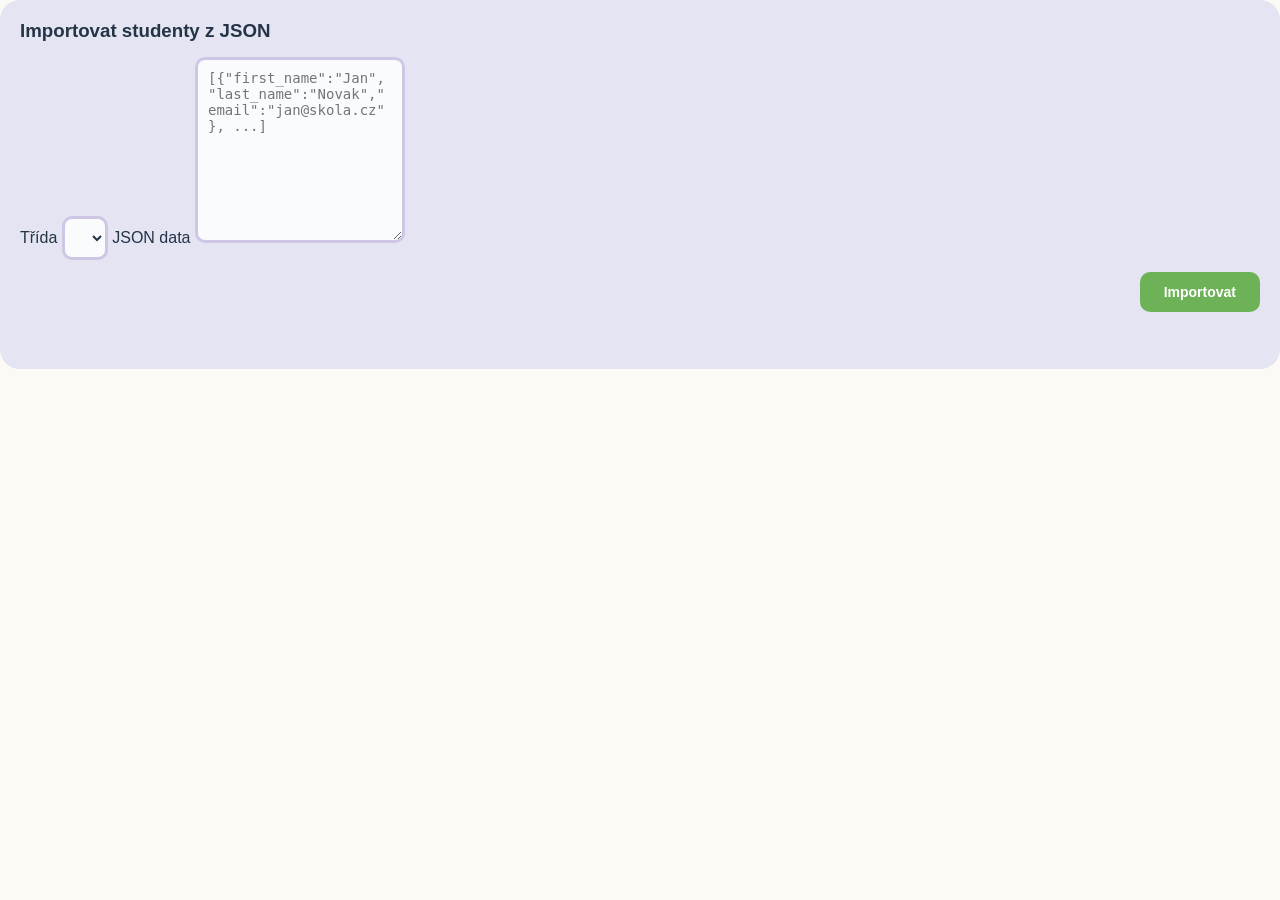
==== admin-import.html @ 07300511 "sync local state" ====
<!DOCTYPE html>
<html>
<head>
    <link rel="stylesheet" href="style.css">
    <meta charset="UTF-8">
    <script src="admin.js?v=1"></script>
</head>
<body style="margin:0; padding:0;">
    <div style="display:flex; flex-direction:column; gap:15px;">
        <div class="admin-section">
            <h3>Importovat studenty z JSON</h3>
            <form id="import-form" onsubmit="importStudents(event)">
                <label for="import-class">Třída</label>
                <select class="filter" id="import-class" required></select>
                <label for="import-json">JSON data</label>
                <textarea class="filter" id="import-json" rows="10" required placeholder='[{"first_name":"Jan","last_name":"Novak","email":"jan@skola.cz"}, ...]'></textarea>
                <div class="modal-actions">
                    <button type="submit" class="search_button send-btn">Importovat</button>
                </div>
            </form>
            <p id="import-result" class="import-result"></p>
        </div>
    </div>

    <script>
        loadClasses();
    </script>
</body>
</html>
---- style.css ----
:root {
    --base: #FBFAF5;
    --donnou: #E4E4F2;
    --dark: #1f2a37;
    --importantblue: #5AA9E6;
    --blue_darker: #449EE3;
    --blue_dark: #3194E0;
    --limecream: #6EB257;
    --redwrong: #F71735;
    --text: #243447;
    --light_text: #FFF;
    --darker_text: #dbe5f0;
    --muted: #888;
    --input: #f9fbfd;
    --input_border: #CDC7E5;
    --input_border_dark: #8C7EC4;
    --table_border: #FBFAF5;
    --table_dark: #D7D7EC;
}

html, body {
    height: 100%;
    margin: 0;
}
body {
    background-color: var(--base);
    padding: 0;
    color: var(--text);
    font-family: Arial, Helvetica, sans-serif;
}
* {
    margin: 0px;
}

/* ===== Sidebar layout (index.php) ===== */
.layout {
    display: grid;
    grid-template-columns: 0.25fr 1fr;
    height: 100vh;
}
.sidebar {
    background-color: var(--dark);
    color: var(--light_text);
    position: fixed;
    height: 100%;
    width: calc(20% - 40px);
    grid-column: 1;
    padding: 20px 20px;
    display: flex;
    flex-direction: column;
    gap: 30px;
}
.navigation {
    display: flex;
    flex-direction: column;
    gap: 10px;
}
.navigation a {
    display: block;
    width: 175px;
    padding: 10px 10px;
    border-radius: 10px;
    text-decoration: underline;
    color: var(--darker_text);
}
.navigation a:hover {
    background-color: var(--text);
    color: var(--light_text);
}
.content {
    padding: 20px 20px;
    grid-column: 2;
}
.title {
    color: var(--light_text);
    font-weight: bold;
}
iframe {
    border: none;
    height: 100vh;
    width: 100%;
}
.user-info {
    font-size: 0.85em;
    color: var(--darker_text);
    margin-top: 5px;
}

/* ===== Page titlebar (every page) ===== */
.titlebar {
    display: flex;
    justify-content: space-between;
    align-items: center;
    margin-bottom: 15px;
}
.titlebar h2 {
    margin: 0;
}

/* ===== Card sections (shared) ===== */
.section-card {
    background-color: var(--donnou);
    border-radius: 20px;
    padding: 15px 20px;
    display: flex;
    flex-direction: column;
    gap: 12px;
}
.section-card h3 {
    margin: 0;
}

/* ===== Shared data table ===== */
.data-table {
    border-collapse: collapse;
    width: 100%;
}
.data-table th {
    border-bottom: 3px solid var(--table_border);
    padding: 10px;
    text-align: left;
    font-weight: normal;
}
.data-table td {
    border-bottom: 1px solid var(--table_border);
    padding: 10px;
}
.data-table th:not(:first-child),
.data-table td:not(:first-child) {
    border-left: 3px solid var(--table_border);
}

/* ===== Filters (students page) ===== */
.page-students {
    padding: 0;
}
.students {
    display: flex;
    flex-direction: column;
}
.filters {
    display: flex;
    flex-direction: column;
    gap: 10px;
    background-color: var(--donnou);
    padding: 12px 20px;
    border-radius: 20px;
}
.students .filters {
    margin-bottom: 15px;
}

.filters h3 {
    margin: 0;
    font-size: 0.9em;
    color: var(--muted);
    text-transform: uppercase;
    letter-spacing: 1px;
}
.filter_grid {
    display: flex;
    flex-wrap: wrap;
    gap: 4px 10px;
    align-items: end;
}
.filter-field {
    display: flex;
    flex-direction: column;
    gap: 2px;
    flex: 1;
    min-width: 150px;
}
.filter-field label {
    font-size: 0.85em;
    font-weight: bold;
}
.filter-grid-btn {
    width: 100%;
    margin-top: 6px;
    box-sizing: border-box;
}
.filter {
    background-color: var(--input);
    color: var(--text);
    border-radius: 10px;
    padding: 10px 10px;
    border: 3px solid var(--input_border);
    font-size: 14px;
    box-sizing: border-box;
}
.filter:hover {
    border-color: var(--importantblue);
}

/* ===== Buttons ===== */
.search_button {
    background-color: var(--importantblue);
    margin: 2px 0px;
    border: transparent;
    padding: 12px 24px;
    border-radius: 10px;
    color: white;
    font-weight: bold;
    cursor: pointer;
    font-size: 14px;
}
.search_button:hover {
    background-color: var(--blue_darker);
}
.search_button:active {
    background-color: var(--blue_dark);
}

/* ===== Student name / class cards ===== */
.student_card_name {
    text-align: left;
    font-weight: normal;
    display: flex;
    flex-direction: column;
}
.student_card_class {
    text-align: center;
}

/* ===== Login page ===== */
.login-page {
    display: flex;
    justify-content: center;
    align-items: center;
    height: 100vh;
    background-color: var(--dark);
}
.login-card {
    background-color: var(--base);
    padding: 40px;
    border-radius: 20px;
    width: 350px;
    display: flex;
    flex-direction: column;
    gap: 20px;
}
.login-card h2 {
    text-align: center;
    color: var(--dark);
}
.login-card form {
    display: flex;
    flex-direction: column;
    gap: 10px;
}
.login-error {
    color: var(--redwrong);
    text-align: center;
    font-weight: bold;
}

.stats-grid {
    display: flex;
    flex-wrap: wrap;
    gap: 15px;
    padding: 0 0 15px;
}
.stats-grid .stat-card {
    flex: 1;
    min-width: 180px;
}
.stat-card {
    background-color: var(--donnou);
    border-radius: 15px;
    padding: 20px;
    display: flex;
    flex-direction: column;
    align-items: center;
    gap: 8px;
}
.stat-number {
    font-size: 2.5em;
    font-weight: bold;
    color: var(--importantblue);
}
.stat-label {
    font-size: 0.9em;
    color: var(--text);
}
.thesis-status {
    margin-top: 20px;
}
.thesis-status h3 {
    margin-bottom: 10px;
}
.status-chart {
    display: flex;
    gap: 10px;
    flex-wrap: wrap;
}

/* ===== Status chips ===== */
.status-chip {
    padding: 5px 12px;
    border-radius: 20px;
    font-size: 0.85em;
    font-weight: bold;
    display: inline-block;
}
.status-in_progress { background-color: #FFF3CD; color: #856404; }
.status-submitted   { background-color: #CCE5FF; color: #004085; }
.status-none        { background-color: #E2E3E5; color: #383D41; }

/* ===== Messages page ===== */
.messages-page {
    display: flex;
    flex-direction: column;
    height: 100%;
}
.messages-layout {
    display: flex;
    gap: 10px;
    flex: 1;
    min-height: 0;
}
.messages-list {
    flex: 1;
    background: var(--donnou);
    border-radius: 15px;
    overflow-y: auto;
}
.message-item {
    padding: 12px 15px;
    border-bottom: 1px solid var(--table_border);
    cursor: pointer;
}
.message-item:hover {
    background: var(--table_dark);
}
.message-item.unread {
    font-weight: bold;
    border-left: 3px solid var(--importantblue);
    background: var(--donnou);
}
.msg-header {
    display: flex;
    justify-content: space-between;
    font-size: 0.85em;
    margin-bottom: 4px;
}
.msg-date {
    color: var(--muted);
    font-size: 0.85em;
}
.msg-subject {
    font-size: 0.95em;
}
.message-preview {
    flex: 2;
    background: var(--donnou);
    border-radius: 15px;
    padding: 20px;
    overflow-y: auto;
}
.msg-full-header {
    margin-bottom: 20px;
    border-bottom: 1px solid var(--table_border);
    padding-bottom: 15px;
}
.msg-full-header p {
    margin: 5px 0;
    font-size: 0.9em;
}
.msg-full-header h3 {
    margin-top: 10px;
}
.msg-full-body {
    line-height: 1.6;
    white-space: pre-wrap;
}

/* ===== Tabs (shared) ===== */
.tab-btn {
    background: var(--donnou);
    border: none;
    padding: 12px 15px;
    border-radius: 10px;
    cursor: pointer;
    text-align: left;
    font-size: 14px;
    color: var(--text);
    font-weight: normal;
    text-decoration: none;
    display: block;
}
.tab-btn.active {
    background: var(--importantblue);
    color: white;
    font-weight: bold;
}
.tab-btn:hover:not(.active) {
    background: var(--table_dark);
}

/* ===== Admin page ===== */
.admin-page {
    padding: 0;
}
.admin-tabs {
    display: flex;
    gap: 5px;
    margin-bottom: 15px;
}
.admin-tabs .tab-btn {
    flex: 1;
    text-align: center;
}
.admin-section {
    background: var(--donnou);
    border-radius: 20px;
    padding: 20px;
    display: flex;
    flex-direction: column;
    gap: 15px;
    margin-bottom: 15px;
}
.admin-section h3 {
    margin: 0;
}
.inline-form {
    display: flex;
    gap: 10px;
    align-items: end;
}
.inline-form .filter {
    flex: 1;
}

/* ===== Modals ===== */
.modal-overlay {
    position: fixed;
    top: 0;
    left: 0;
    width: 100%;
    height: 100%;
    background: rgba(0,0,0,0.5);
    display: flex;
    justify-content: center;
    align-items: center;
    z-index: 1000;
}
.modal {
    background: var(--base);
    border-radius: 20px;
    padding: 30px;
    width: 500px;
    max-width: 90%;
    max-height: 80vh;
    overflow-y: auto;
    display: flex;
    flex-direction: column;
    gap: 12px;
}
.modal h3 {
    margin-bottom: 10px;
}
.modal label {
    font-size: 0.9em;
    font-weight: bold;
}
.modal .filter {
    width: 100%;
    box-sizing: border-box;
}
.modal textarea.filter {
    resize: vertical;
    font-family: inherit;
}
.modal-actions {
    display: flex;
    gap: 10px;
    justify-content: flex-end;
    margin-top: 10px;
}
.modal-actions .send-btn {
    background-color: var(--limecream);
}
.modal-actions .cancel-btn {
    background-color: var(--muted);
}

/* ===== Import results ===== */
.import-result {
    padding: 10px;
    border-radius: 10px;
    font-weight: bold;
}
.import-result.success { background: #D4EDDA; color: #155724; }
.import-result.warning { background: #FFF3CD; color: #856404; }
.import-result.error   { background: #F8D7DA; color: #721C24; }

/* ===== Utility ===== */
.empty-msg {
    padding: 30px;
    text-align: center;
    color: var(--muted);
}
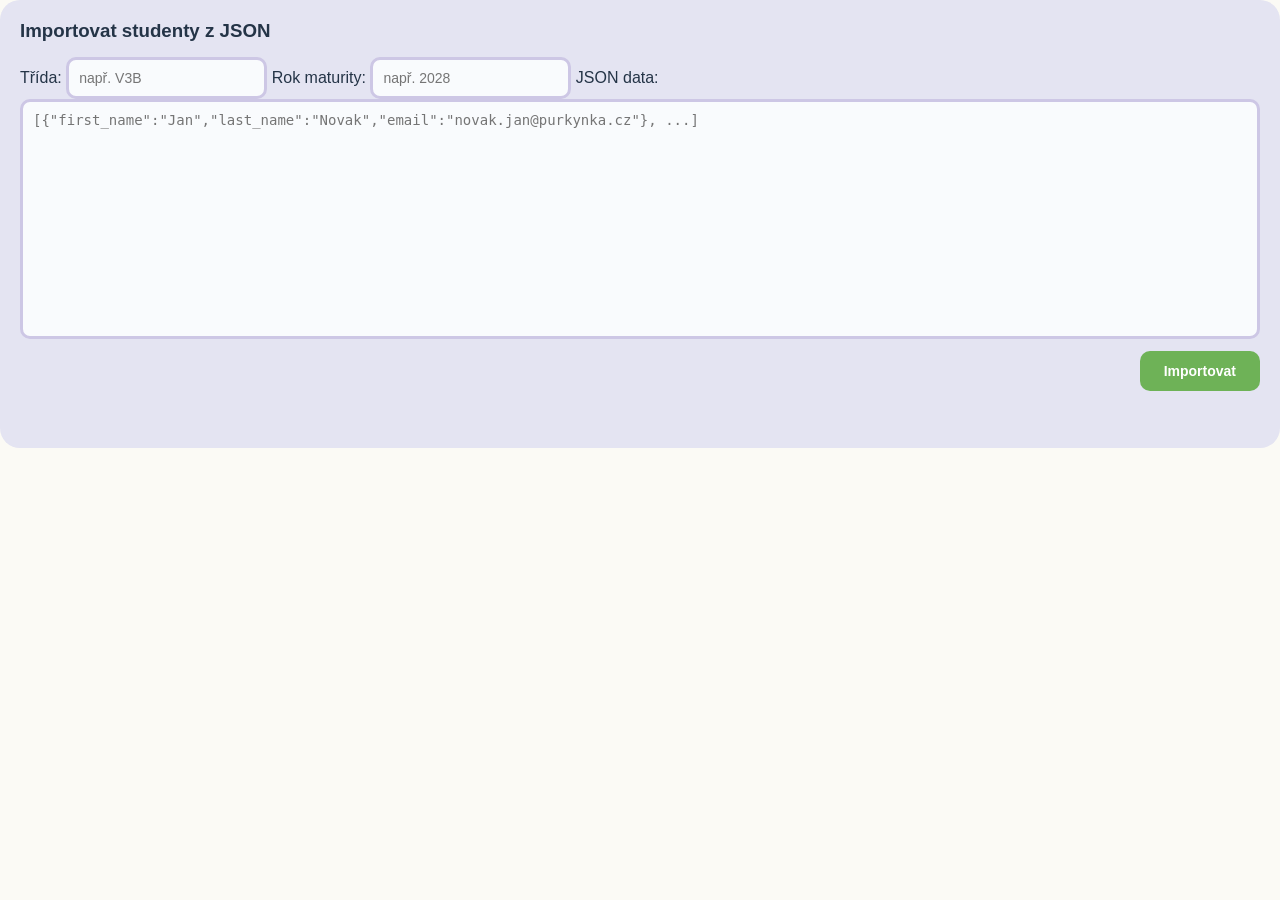
==== commit b7032a9d: "add change password, import by class name, update seed data" ====
--- a/admin-import.html
+++ b/admin-import.html
@@ -10,10 +10,14 @@
         <div class="admin-section">
             <h3>Importovat studenty z JSON</h3>
             <form id="import-form" onsubmit="importStudents(event)">
-                <label for="import-class">Třída</label>
-                <select class="filter" id="import-class" required></select>
-                <label for="import-json">JSON data</label>
-                <textarea class="filter" id="import-json" rows="10" required placeholder='[{"first_name":"Jan","last_name":"Novak","email":"jan@skola.cz"}, ...]'></textarea>
+                <label for="import-class-name">Třída:</label>
+                <input class="filter" type="text" id="import-class-name" placeholder="např. V3B" required>
+                <label for="import-class-year">Rok maturity:</label>
+                <input class="filter" type="number" id="import-class-year" placeholder="např. 2028">
+                <label for="import-json">JSON data:</label>
+                <div class="textarea-grow-up">
+                    <textarea class="filter" id="import-json" rows="10" required placeholder='[{"first_name":"Jan","last_name":"Novak","email":"novak.jan@purkynka.cz"}, ...]' oninput="growUp(this)"></textarea>
+                </div>
                 <div class="modal-actions">
                     <button type="submit" class="search_button send-btn">Importovat</button>
                 </div>
@@ -22,8 +26,6 @@
         </div>
     </div>
 
-    <script>
-        loadClasses();
-    </script>
+
 </body>
 </html>
--- a/style.css
+++ b/style.css
@@ -494,6 +494,22 @@
 .import-result.warning { background: #FFF3CD; color: #856404; }
 .import-result.error   { background: #F8D7DA; color: #721C24; }
 
+/* ===== Textarea grow up (import) ===== */
+.textarea-grow-up {
+    position: relative;
+    min-height: 240px;
+}
+.textarea-grow-up textarea {
+    position: absolute;
+    bottom: 0;
+    left: 0;
+    right: 0;
+    resize: none;
+    overflow: hidden;
+    width: 100%;
+    box-sizing: border-box;
+}
+
 /* ===== Utility ===== */
 .empty-msg {
     padding: 30px;
